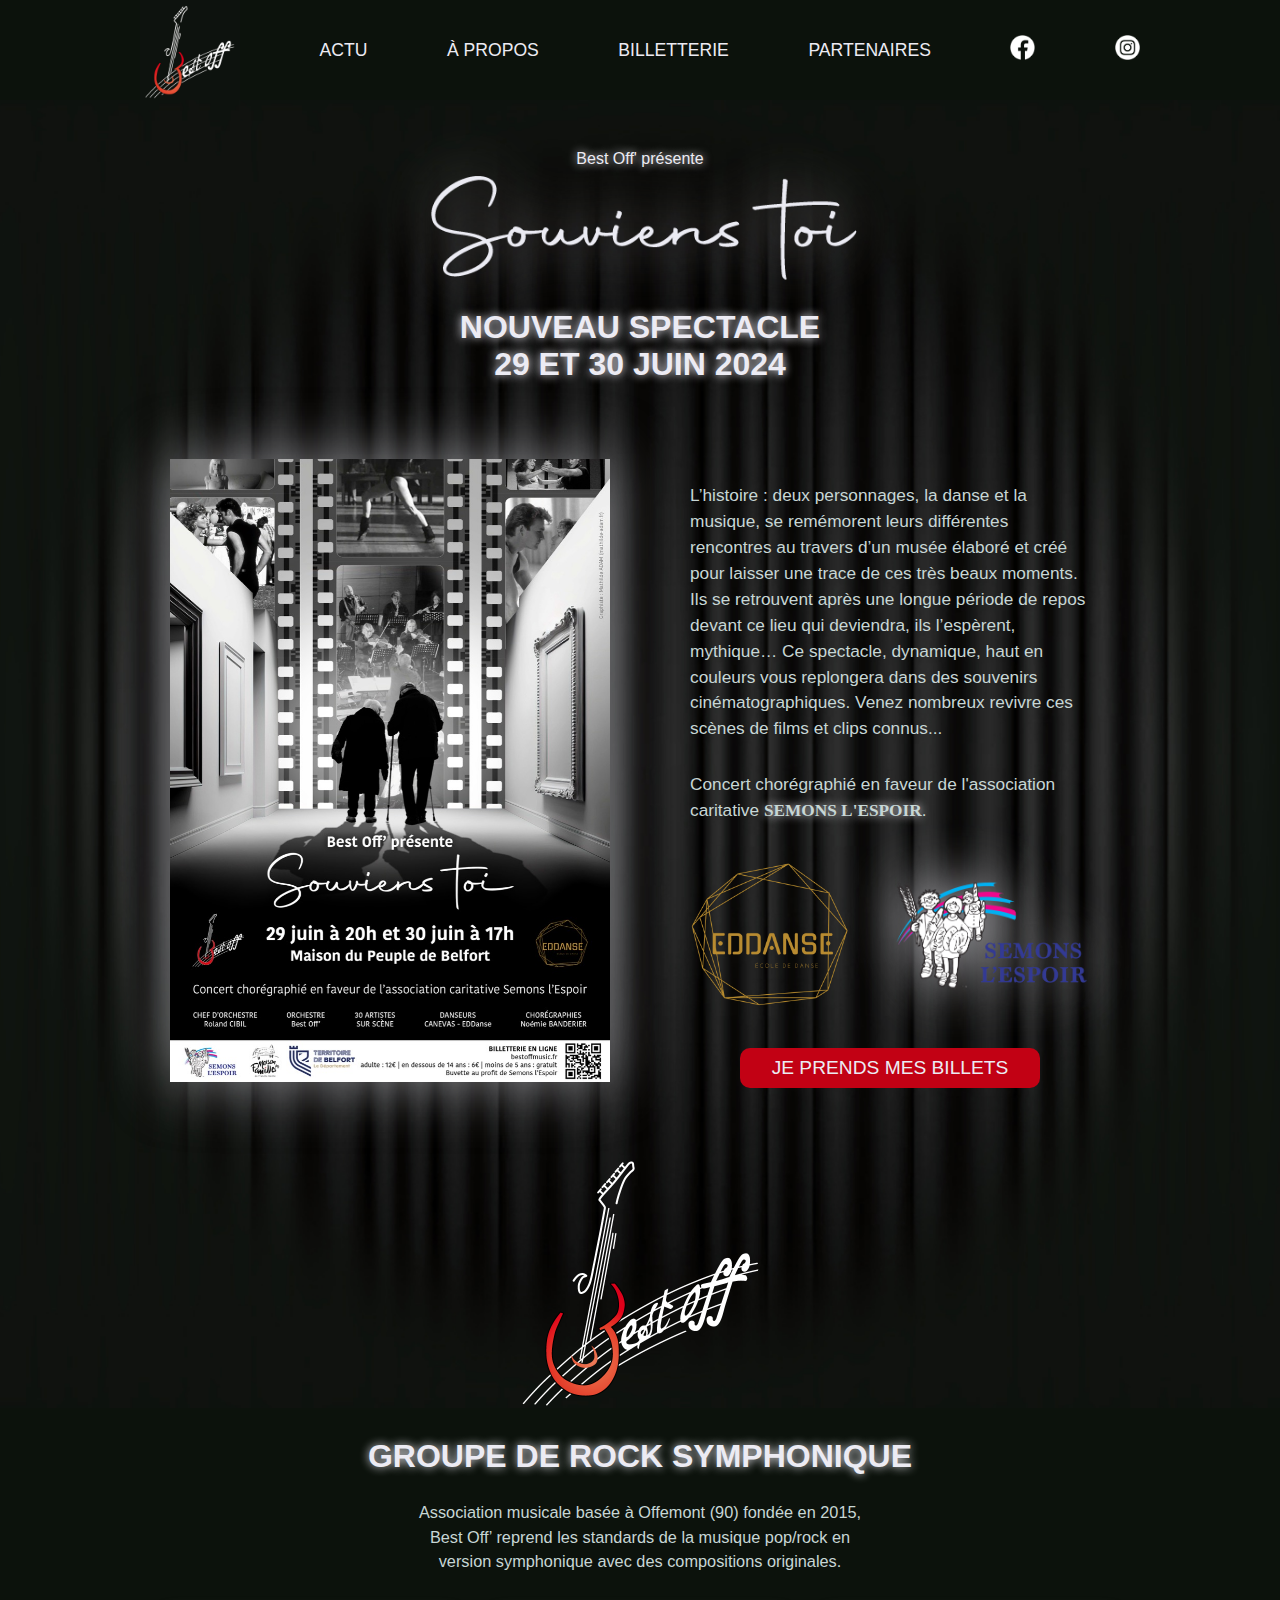
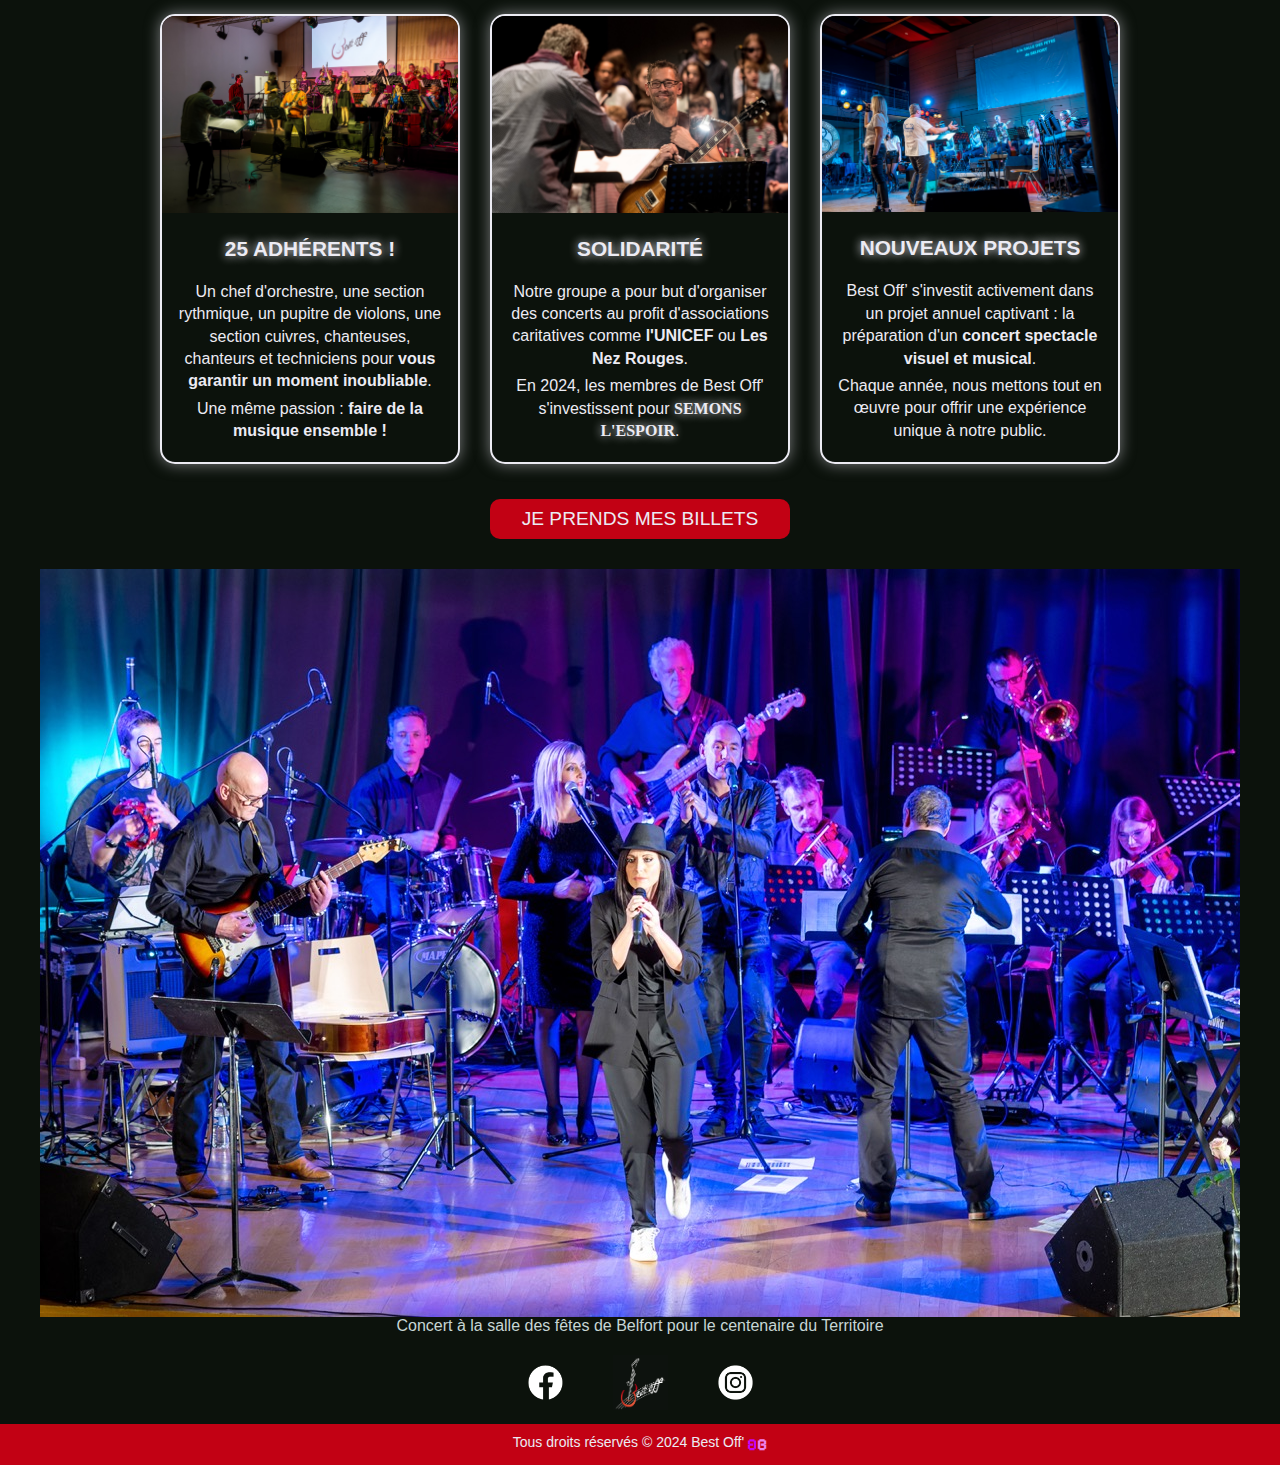
==== index.html @ 15acd544 "ajout page partenaires" ====
<!DOCTYPE html>
<html lang="fr">
    <head>
        <meta charset="utf-8">
        <meta name="viewport" content="width=device-width, initial-scale=1.0">    
        <title>Best Off'</title>
        <link rel="stylesheet" href="style.css">
        <link rel="preconnect" href="https://fonts.googleapis.com">
        <link rel="preconnect" href="https://fonts.gstatic.com" crossorigin>
        <link href="https://fonts.googleapis.com/css2?Roboto&family=Pixelify+Sans&display=swap" rel="stylesheet">
    
    </head>

    <body>
        <header>
            <div class="menumobile">
                <div class="menumobileformat">
                    <a href="menu.html">Menu</a>
                </div>
            </div>
            <nav class="menunav">
                <img class="logogroupe" src="images/logo-groupe.jpg" alt="logo Best Off'">
                    <a href="#actu">Actu</a>
                    <a href="#a-propos">à propos</a>
                    <a class="menunav-ticket" href="https://www.helloasso.com/associations/best-off/evenements/souviens-toi-concert-spectacle-au-profit-de-semons-l-espoir" target="_blank">billetterie</a>
                    <a href="partenaires.html">Partenaires</a>
                    <!-- <a href="#">Gallerie</a>
                    <a href="#contact">Contact</a> -->
                </ul>
                <a href="http://www.facebook.com/musicbestoff/" target="_blank" rel="noopener noreferrer"><img class="navlogo" src="images/facebook_blanc.png" alt="logo FaceBook"></a>
                <a href="http://www.instagram.com/bestoff90300/" target="_blank" rel="noopener noreferrer"><img class="navlogo" src="images/instagram_blanc.png" alt="logo Instagram"></a>
            </nav> <!-- menunav  -->
        </header>

        <section class="actu" id="actu">
            <div class="annonce-spectacle">
                <p>Best Off' présente</p>
                <div class="titrespectacle">
                    <img src="images/Souviens-toi.png" alt="titre nouveau spectacle">
                </div>
                <h3>Nouveau spectacle</h3>
                <h3>29 et 30 juin 2024</h3>
            </div>
                <div class="container">
                    <div class="left">
                        <img src="images/affiche-souviens-toi.jpg" alt="affiche du nouveau spectacle">
                    </div>
                    <div class="right">
                        <!-- <h2>Souviens-toi</h2> -->
                        <p>L’histoire : deux personnages, la danse et la musique, se remémorent leurs différentes rencontres au travers d’un musée élaboré et créé pour laisser une trace de ces très beaux moments. Ils se retrouvent après une longue période de repos devant ce lieu qui deviendra, ils l’espèrent, mythique… Ce spectacle, dynamique, haut en couleurs vous replongera dans des souvenirs cinématographiques. Venez nombreux revivre ces scènes de films et clips connus...</p>
                        <p>Concert chorégraphié en faveur de l'association caritative <em>Semons l'espoir</em>.</p>

                            <div class="logos-partenaires">
                                <div class="logos-partenaires-left">
                                    <a href="https://dansebelfort.fr/" target="_blank" rel="noopener noreferrer"><img src="images/logo-eddanse.png" alt="logo ED Danse"></a>
                                </div>
                                <div class="logos-partenaires-right">
                                    <a href="https://www.facebook.com/semonslespoirmdf" target="_blank" rel="noopener noreferrer"><img src="images/logo-Semons-l-espoir.png" alt="logo Semons l'Espoir"></a>
                                </div>

                            </div>
                            <div class="cta-container">
                                <button class="cta"><a href="https://www.helloasso.com/associations/best-off/evenements/souviens-toi-concert-spectacle-au-profit-de-semons-l-espoir" target="_blank" rel="noopener noreferrer">Je prends mes billets</a></button>
                            </div>
                        </div>
                </div> <!-- fin container  -->

                <div class="logoBestOff">
                    <img src="images/logo-Best-Off.png" alt="logo du groupe de rock symphonique Best Off'">
                </div>

            </section> <!-- fin de section ACTU  -->

        
            <section class="a-propos" id="a-propos">
                <div class="container-titre">
                            <h3>groupe de rock symphonique</h3>
                </div>

 
            <div class="presentation">
                <p>Association musicale basée à Offemont (90) fondée en 2015, Best Off’ reprend les standards de la musique pop/rock en version symphonique avec des compositions originales.</p>
            </div>
            <div class="card-container">
                <div class="card card1">
                    <img src="images/25 musiciens.jpg" alt="Photo du groupe en concert">
                    <div class="card-content">
                        <h4>25 adhérents !</h4>
                        <p>Un chef d'orchestre, une section rythmique, un pupitre de violons, une section cuivres, chanteuses, chanteurs et techniciens pour <strong>vous garantir un moment inoubliable</strong>.</p>
                        <p>Une même passion : <strong>faire de la musique ensemble !</strong></p>
                    </div>
                </div>
                <div class="card card2">
                    <img src="images/Alain.jpg" alt="Photo du groupe en concert">
                    <div class="card-content">
                        <h4>Solidarité</h4>
                        <p>Notre groupe a pour but d'organiser des concerts au profit d'associations caritatives comme <strong>l'UNICEF</strong> ou <strong>Les Nez Rouges</strong>.</p>
                        <p>En 2024, les membres de Best Off' s'investissent pour <em>Semons l'espoir</em>.</p>
                    </div>
                </div>
                <div class="card card3">
                    <img src="images/Projets.jpg" alt="Photo du groupe en concert">
                    <div class="card-content">
                        <h4>Nouveaux Projets</h4>
                        <p>Best Off’ s'investit activement dans un projet annuel captivant : la préparation d'un <strong>concert spectacle visuel et musical</strong>.</p>
                        <p>Chaque année, nous mettons tout en œuvre pour offrir une expérience unique à notre public.</p>
                    </div>
                </div>
            </div>

            <div class="cta-2">
                <button class="cta"><a href="https://www.helloasso.com/associations/best-off/evenements/souviens-toi-concert-spectacle-au-profit-de-semons-l-espoir" target="_blank" rel="noopener noreferrer">Je prends mes billets</a></button>
            </div>

            <div class="grande-photo-groupe">
            <img src="images/Groupe.jpg" alt="Photo du groupe lors du concert pour le centenaire du Territoire de Belfort">
            </div>
            <div class="legende-photo">
                <p>Concert à la salle des fêtes de Belfort pour le centenaire du Territoire</p>
            </div>
        </section> <!-- fin de section A PROPOS  -->
        
        <!-- <section class="contact" id="contact">



        </section> fin de section CONTACT  -->
    

        
        <footer>
            <div class="social">
                <a href="http://www.facebook.com/musicbestoff/" target="_blank" rel="noopener noreferrer"><img src="images/facebook_blanc.png" alt="logo FaceBook"></a>
                <a href="#actu"><img src="images/logo-groupe.jpg" alt="logo du groupe de rock symphonique Best Off'" class="logogroupe-footer"></a>
                <a href="http://www.instagram.com/bestoff90300/" target="_blank" rel="noopener noreferrer"><img src="images/instagram_blanc.png" alt="logo Instagram"></a>
            </div>

            <div class="signatures">
                <p>Tous droits réservés &copy; 2024 Best Off'</p>
                <div class="signature-bb"><h6><span class="BB">B</span>B</h6></div>
            </div>
        </footer>
    </body>
</html>
---- style.css ----
* {
    margin: 0;
    padding: 0;
    box-sizing: border-box;
    scroll-behavior: smooth;
}

body {
    background-color: #0c120c;
    overflow-x: hidden;

}

h1, h2, h3, h4, h5 {
    text-transform: uppercase;
    font-family: "Roboto", sans-serif;
    color: #ecebf3;
    text-shadow: 0px 0px 10px #ecebf3;
}

h2 {
    font-size: 3em;
}

h3 {
    font-size: 2em;
    text-align: center;
}

p, button, a {
    font-family: "Roboto", sans-serif;
    font-size: 1em;
}

                                        /* MENU DE NAVIGATION */

.menumobile {
    display: none;
    justify-content: center;
}

.menumobileformat {
    display: flex;
    justify-content: center;
}

.menumobile .menumobileformat a {
    text-decoration: none;
    color: #ecebf3;
    font-size: 1.1em;
    text-transform: uppercase;
    margin-top: 25px;
}

.menumobile .menumobileformat a:hover {
    text-shadow: 0px 0px 15px #ecebf3;
}

.menunav {
    display: flex;
    align-items: center;
    justify-content: space-between;
    flex-direction: row;
    max-width: 1000px;
    margin: 0 auto;
    height: auto;
}

.menunav .logogroupe {
    width: 100px;
    height: 100px;
}

.menunav .navlogo {
    width: 25px;
    height: 25px;
}

.menunav a {
    text-decoration: none;
    color: #ecebf3;
    font-size: 1.1em;
    text-transform: uppercase;
}

.menunav a:hover {
    text-shadow: 0px 0px 15px #ecebf3;
}

.menunav .menunav-ticket:hover {
    color: #c20114;
    text-shadow: 0px 0px 15px #c20114;
}

@media only screen and (max-width: 768px) {
    .menunav {
        display: none;
    }

    .menumobile {
        display: contents;
    }

    .titrespectacle img {
        width: 80%;
    }

    .actu .container .left img {
        width: 350px;
    }
}

@media (max-width: 768px) {
    h3 {
        font-size: 1.5em;
    }
}
                                        /* -- SECTION ACTU -- */

.actu {
    background-image: url(images/rideau-noir2.jpg);
    /* z-index: 99; */
    background-repeat: no-repeat;
    background-size: cover;
    /* background-attachment: fixed; */
    background-position: center;
}

.annonce-spectacle {
    display: flex;
    flex-direction: column;
    align-items: center;
    padding: 50px 20px;
}

   /* Best off' présente ;-) */
.annonce-spectacle p {
    font-size: 1em;
    color: #ecebf3;
    text-shadow: 0px 0px 10px #ecebf3;
}

.titrespectacle {
    display: flex;
    justify-content: center;
    margin-bottom: 25px;
}

.titrespectacle img {
    max-width: 450px;
    filter: drop-shadow(0px 0px 30px rgba(236, 235, 243, 0.8));
}

.actu .container {
    display: flex;
    flex-direction: row;
    flex-wrap: wrap;
    max-width: 1000px;
    margin: 0 auto;
    align-items: center;
    justify-content: space-around;
}

/* .actu .container > * {
    padding: 0 30px;
} */

.actu .container .left {
    display: flex;
    justify-content: center;
    width: 440px;
    height: auto;
}

.actu .container .right {
    width: 440px;
    height: auto;
    padding: 20px;
}

.actu .container .left img {
    max-width: 440px;
    height: auto;
    filter: drop-shadow(0px 0px 30px rgba(236, 235, 243, 0.5));
}

.actu .container .right h2 {
    text-align: left;
}

.actu .container .right p {
    color: #c7D6D5;
    margin-top: 30px;
    text-align: left;
    max-width: 400px;
    line-height: 1.5;
    font-size: 1.08em;
}

.actu .container .right .logos-partenaires {
    display: flex;
    flex-direction: row;
    align-items: center;
    justify-content: space-between;
    margin-top: 30px;
}

.actu .container .right .logos-partenaires img {
    max-width: 100%;
    height: auto;
}

/* LOGO ED DANSE */
.actu .container .right .logos-partenaires .logos-partenaires-left {
    width: 40%;
    max-width: 40%;
    height: auto;
    margin-bottom: 30px;
}

/* LOGO SEMONS L'ESPOIR */
.actu .container .right .logos-partenaires .logos-partenaires-right {
    width: 50%;
    max-width: 50%;
    height: auto;
    margin-bottom: 30px;
    filter: drop-shadow(0px 0px 30px rgba(236, 235, 243, 0.8));
}

.cta-container {
    display: flex;
    justify-content: center;
}


.cta {
    background-color: #c20114;
    width: 300px;
    height: 40px;
    border: none;
    border-radius: 10px;
    cursor: pointer;
    animation: shadow 3s infinite ease-in-out;
    text-transform: uppercase;
    text-align: center;
}

.cta a {
    text-decoration: none;
    font-size: 1.2em;
    color: #ecebf3;
}


@keyframes shadow {
    0% {
        box-shadow: 0px 0px 10px 2px #c20114
    }
    50% {
        box-shadow: 0px 0px 15px 7px #c20114
    }
    100% {
        box-shadow: 0px 0px 10px 2px #c20114
    }
}

.cta-2 {
    display: flex;
    justify-content: center;
    margin-bottom: 30px;
}

em {
    font-family: 'Times New Roman', Times, serif;
    text-shadow: 0px 0px 10px #ecebf3;
    text-transform: uppercase;
    font-weight: bold;
    font-style: normal;  
}

.container-titre {
    display: flex;
    flex-direction: column;
    justify-content: center;
    align-items: center;
    margin-top: 30px;
}

.logoBestOff {
    display: flex;
    justify-content: center;
}

.logoBestOff img {
    width: 250px;
    margin-top: 50px;
}



                                        /* -- SECTION A PROPOS -- */


.a-propos {
    background-color: #0c120c;
}

.presentation {
    display: flex;
    justify-content: center;
}

.a-propos .presentation p {
    color: #c7D6D5;
    text-align: center;
    margin: 25px 10px;
    max-width: 450px;
    line-height: 1.5;
    font-size: 1.02em;
}

.a-propos .container img {
    filter: drop-shadow(0px 0px 5px rgba(236, 234, 243, 0.5));
}

.a-propos .card-container {
    display: flex;	
    justify-content: center;
    flex-wrap: wrap;
    margin-bottom: 20px;
  }
  
.a-propos .card-container .card {
    border: 2px solid #ECEBF3;
    overflow: hidden;
    margin: 15px;
    width: 300px;
    height: 450px;
    box-shadow: 0px 0px 15px rgba(236, 234, 243, 0.5);
    border-radius: 15px;
}

.a-propos .card-container .card h4 {
    text-align: center;
    color: #ecebf3;
    font-size: 1.3em;
    margin: 20px 0;
}

.card-content p {
    color: #ecebf3;
    text-align: center;
    margin: 5px 15px;
    line-height: 1.4;
}

.card-content strong {
    font-weight: bolder;
}

.a-propos .card-container .card img {
    width: 100%;
    height: auto;
}

.a-propos img {
    max-width: 100%;
    height: auto;
}

.grande-photo-groupe {
    display: flex;
    justify-content: center;
}

.legende-photo {
    display: flex;
    justify-content: center;
}

.legende-photo p {
    color: #c7D6D5;
    text-align: center;
    margin-bottom: 10px;
}

                                        /* -- FOOTER -- */



footer p {
    margin: 0;
    font-size: 14px;
    color: #ECEBF3;
}

.social {
    display: flex;
    justify-content: center;
    align-items: center;
}

.social img {
    width: 35px;
    height: 35px;
    margin: 10px 25px;
}

.social .logogroupe-footer {
    width: 55px;
    height: 55px;
    margin: 10px 25px;
}

.signatures {
    display: flex;
    flex-direction: row;
    justify-content: center;
    background-color: #C20114;
    padding: 10px;
}

.signature-bb h6 {
    font-family: "Pixelify Sans", sans-serif;
    font-size: 17px;
    margin-left: 3px;
    color: violet;
}

.signature-bb .BB {
    display: inline-block;
    color: rgb(197, 7, 249);
    transform: rotateY(180deg);
}
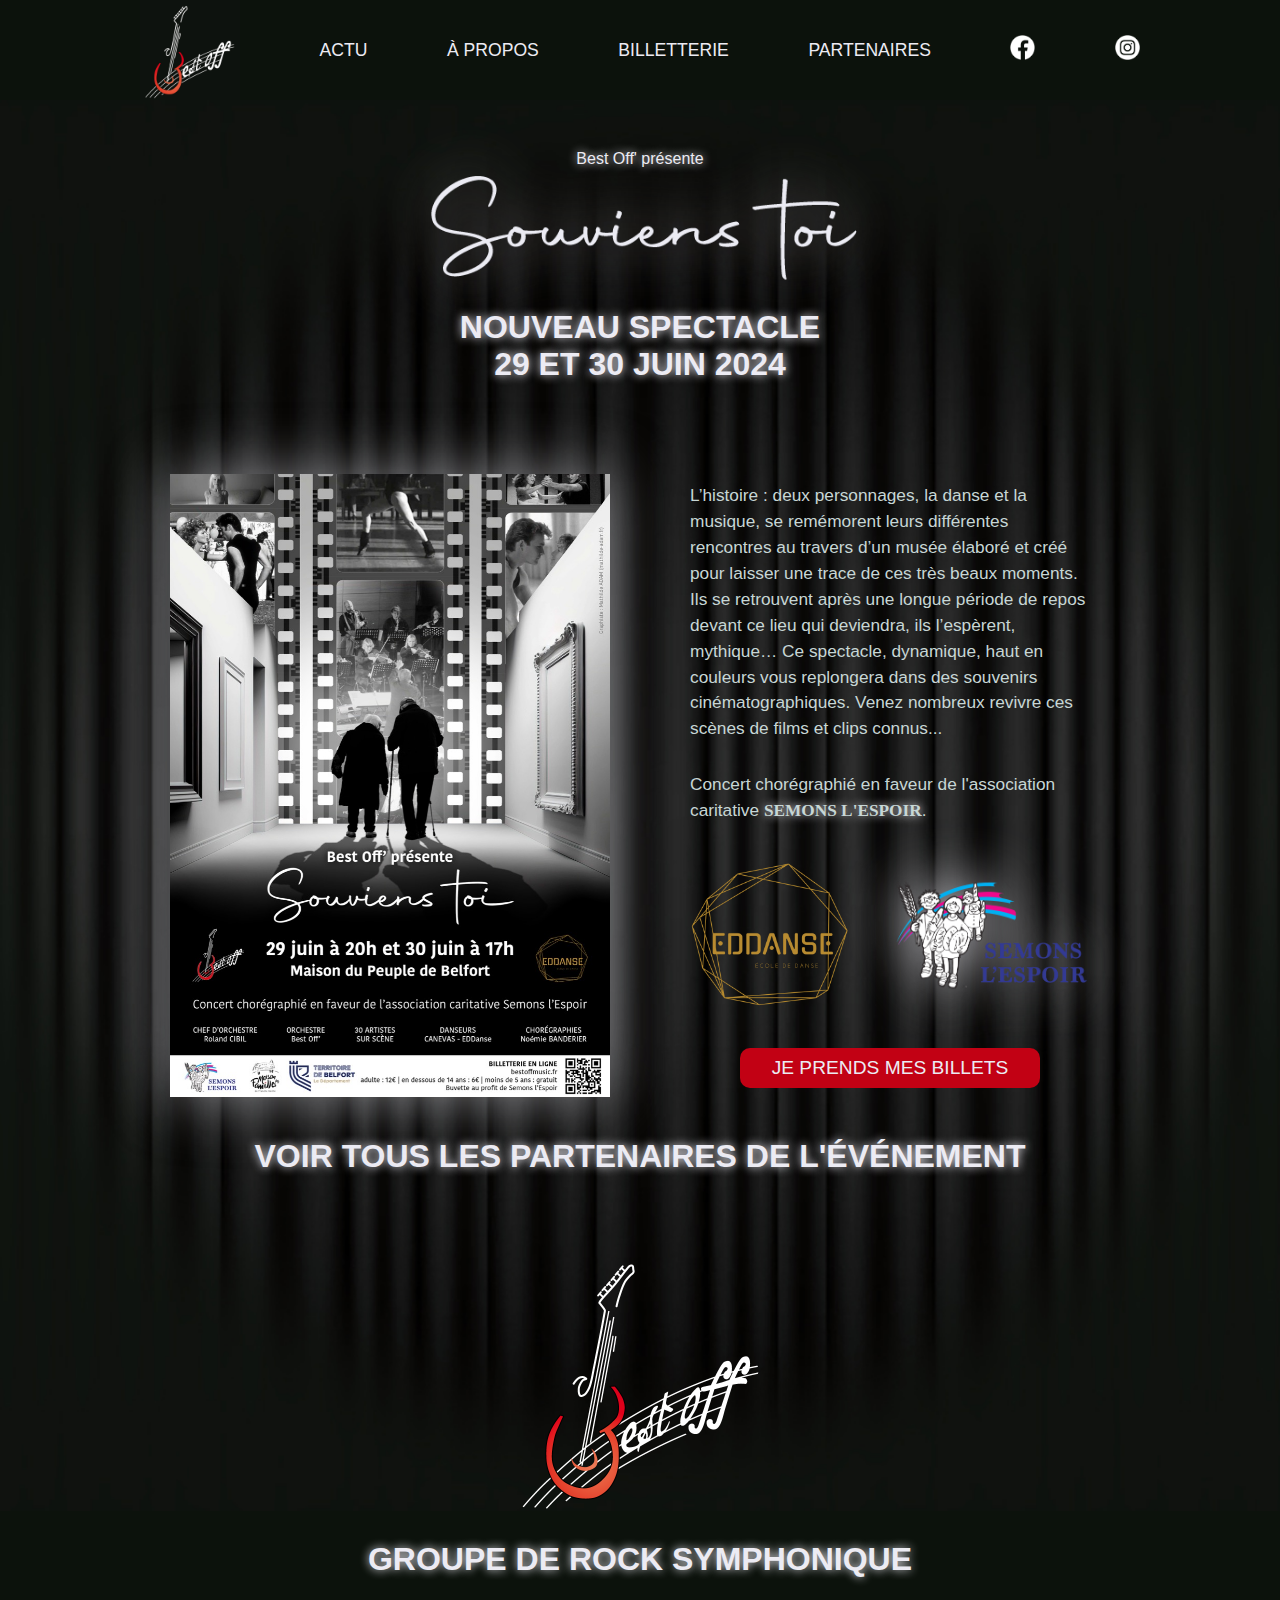
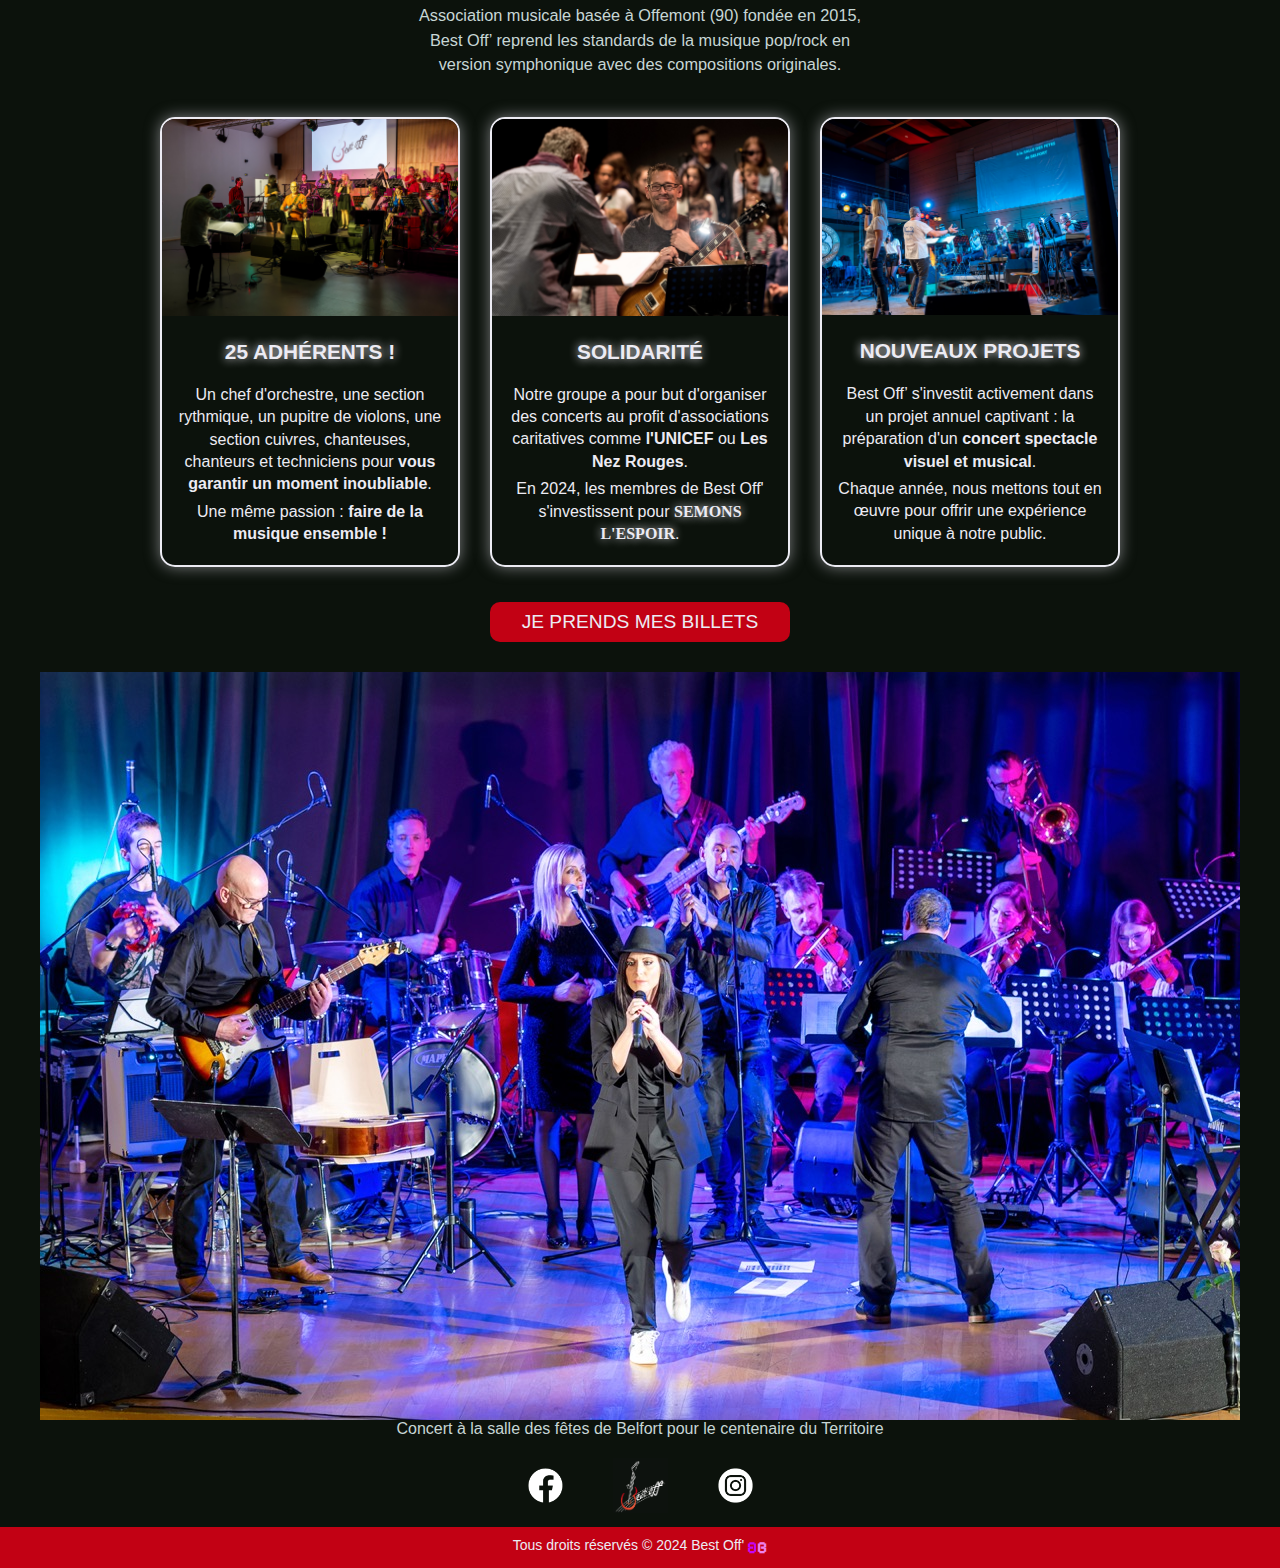
==== commit e01a5b76: "réalisation des cartes des mécènes et des sponsors" ====
--- a/index.html
+++ b/index.html
@@ -1,10 +1,19 @@
 <!DOCTYPE html>
 <html lang="fr">
     <head>
+
+    <!-- Google Tag Manager -->
+    <script>(function(w,d,s,l,i){w[l]=w[l]||[];w[l].push({'gtm.start':
+        new Date().getTime(),event:'gtm.js'});var f=d.getElementsByTagName(s)[0],
+        j=d.createElement(s),dl=l!='dataLayer'?'&l='+l:'';j.async=true;j.src=
+        'https://www.googletagmanager.com/gtm.js?id='+i+dl;f.parentNode.insertBefore(j,f);
+        })(window,document,'script','dataLayer','GTM-NF9JMP6Z');</script>
+        <!-- End Google Tag Manager -->
+
         <meta charset="utf-8">
         <meta name="viewport" content="width=device-width, initial-scale=1.0">    
         <title>Best Off'</title>
-        <link rel="stylesheet" href="style.css">
+        <link rel="stylesheet" type="text/css" href="style.css">
         <link rel="preconnect" href="https://fonts.googleapis.com">
         <link rel="preconnect" href="https://fonts.gstatic.com" crossorigin>
         <link href="https://fonts.googleapis.com/css2?Roboto&family=Pixelify+Sans&display=swap" rel="stylesheet">
@@ -12,6 +21,12 @@
     </head>
 
     <body>
+
+<!-- Google Tag Manager (noscript) -->
+<noscript><iframe src="https://www.googletagmanager.com/ns.html?id=GTM-NF9JMP6Z"
+    height="0" width="0" style="display:none;visibility:hidden"></iframe></noscript>
+    <!-- End Google Tag Manager (noscript) -->
+
         <header>
             <div class="menumobile">
                 <div class="menumobileformat">
@@ -20,13 +35,13 @@
             </div>
             <nav class="menunav">
                 <img class="logogroupe" src="images/logo-groupe.jpg" alt="logo Best Off'">
-                    <a href="#actu">Actu</a>
-                    <a href="#a-propos">à propos</a>
-                    <a class="menunav-ticket" href="https://www.helloasso.com/associations/best-off/evenements/souviens-toi-concert-spectacle-au-profit-de-semons-l-espoir" target="_blank">billetterie</a>
-                    <a href="partenaires.html">Partenaires</a>
-                    <!-- <a href="#">Gallerie</a>
-                    <a href="#contact">Contact</a> -->
-                </ul>
+                <a href="#actu">Actu</a>
+                <a href="#a-propos">à propos</a>
+                <a class="menunav-ticket" href="https://www.helloasso.com/associations/best-off/evenements/souviens-toi-concert-spectacle-au-profit-de-semons-l-espoir" target="_blank">billetterie</a>
+                <a href="partenaires.html">Partenaires</a>
+                <!-- <a href="#">Gallerie</a>
+                <a href="#contact">Contact</a> -->
+                
                 <a href="http://www.facebook.com/musicbestoff/" target="_blank" rel="noopener noreferrer"><img class="navlogo" src="images/facebook_blanc.png" alt="logo FaceBook"></a>
                 <a href="http://www.instagram.com/bestoff90300/" target="_blank" rel="noopener noreferrer"><img class="navlogo" src="images/instagram_blanc.png" alt="logo Instagram"></a>
             </nav> <!-- menunav  -->
@@ -60,10 +75,18 @@
 
                             </div>
                             <div class="cta-container">
-                                <button class="cta"><a href="https://www.helloasso.com/associations/best-off/evenements/souviens-toi-concert-spectacle-au-profit-de-semons-l-espoir" target="_blank" rel="noopener noreferrer">Je prends mes billets</a></button>
+                                <div class="cta-2">
+                                    <button class="cta" href="https://www.helloasso.com/associations/best-off/evenements/souviens-toi-concert-spectacle-au-profit-de-semons-l-espoir" target="_blank" rel="noopener noreferrer">Je prends mes billets</button>
+                                </div>
                             </div>
                         </div>
                 </div> <!-- fin container  -->
+                
+                <div class="presentation">
+                    <h3><a href="partenaires.html">voir tous les partenaires de l'événement</a></h3>
+                </div>
+                <br>
+                <br>
 
                 <div class="logoBestOff">
                     <img src="images/logo-Best-Off.png" alt="logo du groupe de rock symphonique Best Off'">
@@ -74,16 +97,16 @@
         
             <section class="a-propos" id="a-propos">
                 <div class="container-titre">
-                            <h3>groupe de rock symphonique</h3>
+                    <h3>groupe de rock symphonique</h3>
                 </div>
 
- 
             <div class="presentation">
-                <p>Association musicale basée à Offemont (90) fondée en 2015, Best Off’ reprend les standards de la musique pop/rock en version symphonique avec des compositions originales.</p>
+                <p>Association musicale basée à Offemont (90) fondée en 2015, Best Off’ reprend les standards de la musique pop/rock en version symphonique avec des compositions originales.</p>
             </div>
+
             <div class="card-container">
                 <div class="card card1">
-                    <img src="images/25 musiciens.jpg" alt="Photo du groupe en concert">
+                    <img src="images/25_musiciens.jpg" alt="Photo du groupe en concert">
                     <div class="card-content">
                         <h4>25 adhérents !</h4>
                         <p>Un chef d'orchestre, une section rythmique, un pupitre de violons, une section cuivres, chanteuses, chanteurs et techniciens pour <strong>vous garantir un moment inoubliable</strong>.</p>
@@ -109,7 +132,7 @@
             </div>
 
             <div class="cta-2">
-                <button class="cta"><a href="https://www.helloasso.com/associations/best-off/evenements/souviens-toi-concert-spectacle-au-profit-de-semons-l-espoir" target="_blank" rel="noopener noreferrer">Je prends mes billets</a></button>
+                <button class="cta" href="https://www.helloasso.com/associations/best-off/evenements/souviens-toi-concert-spectacle-au-profit-de-semons-l-espoir" target="_blank" rel="noopener noreferrer">Je prends mes billets</button>
             </div>
 
             <div class="grande-photo-groupe">
--- a/style.css
+++ b/style.css
@@ -11,11 +11,12 @@
 
 }
 
-h1, h2, h3, h4, h5 {
+h1, h2, h3, h4 {
     text-transform: uppercase;
     font-family: "Roboto", sans-serif;
     color: #ecebf3;
     text-shadow: 0px 0px 10px #ecebf3;
+    text-align: center;
 }
 
 h2 {
@@ -27,7 +28,14 @@
     text-align: center;
 }
 
-p, button, a {
+h5 {
+    font-family: "Roboto", sans-serif;
+    color: #ecebf3;
+    font-size: 1.1em;
+    text-align: center;
+}
+
+p, a {
     font-family: "Roboto", sans-serif;
     font-size: 1em;
 }
@@ -227,11 +235,12 @@
     filter: drop-shadow(0px 0px 30px rgba(236, 235, 243, 0.8));
 }
 
+
+                                /* CSS DES BOUTONS */
 .cta-container {
     display: flex;
     justify-content: center;
 }
-
 
 .cta {
     background-color: #c20114;
@@ -243,14 +252,25 @@
     animation: shadow 3s infinite ease-in-out;
     text-transform: uppercase;
     text-align: center;
-}
-
-.cta a {
+    color: #ecebf3;
+    font-size: 1.2em;
+}
+
+.ctaPartenaires {
+    background-color: #c7D6D5;
+    width: 300px;
+    height: 40px;
+    border: none;
+    border-radius: 10px;
+    cursor: pointer;
+    animation: shadowGold 3s infinite ease-in-out;
+    text-transform: uppercase;
+    text-align: center;
     text-decoration: none;
     font-size: 1.2em;
-    color: #ecebf3;
-}
-
+    color: #495057;
+
+}
 
 @keyframes shadow {
     0% {
@@ -264,6 +284,18 @@
     }
 }
 
+@keyframes shadowGold {
+    0% {
+        box-shadow: 0px 0px 10px 2px #c7D6D5
+    }
+    50% {
+        box-shadow: 0px 0px 15px 7px #c7D6D5
+    }
+    100% {
+        box-shadow: 0px 0px 10px 2px #c7D6D5
+    }
+}
+
 .cta-2 {
     display: flex;
     justify-content: center;
@@ -307,16 +339,27 @@
 
 .presentation {
     display: flex;
-    justify-content: center;
-}
-
-.a-propos .presentation p {
+    flex-direction: column;
+    align-items: center;
+}
+
+.presentation p {
     color: #c7D6D5;
     text-align: center;
     margin: 25px 10px;
     max-width: 450px;
     line-height: 1.5;
     font-size: 1.02em;
+}
+
+.presentation a {
+    color: #ecebf3;
+    transition: color 0.3s;
+    text-decoration: none;
+}
+
+.presentation a:hover {
+    color: #ecebf3;
 }
 
 .a-propos .container img {
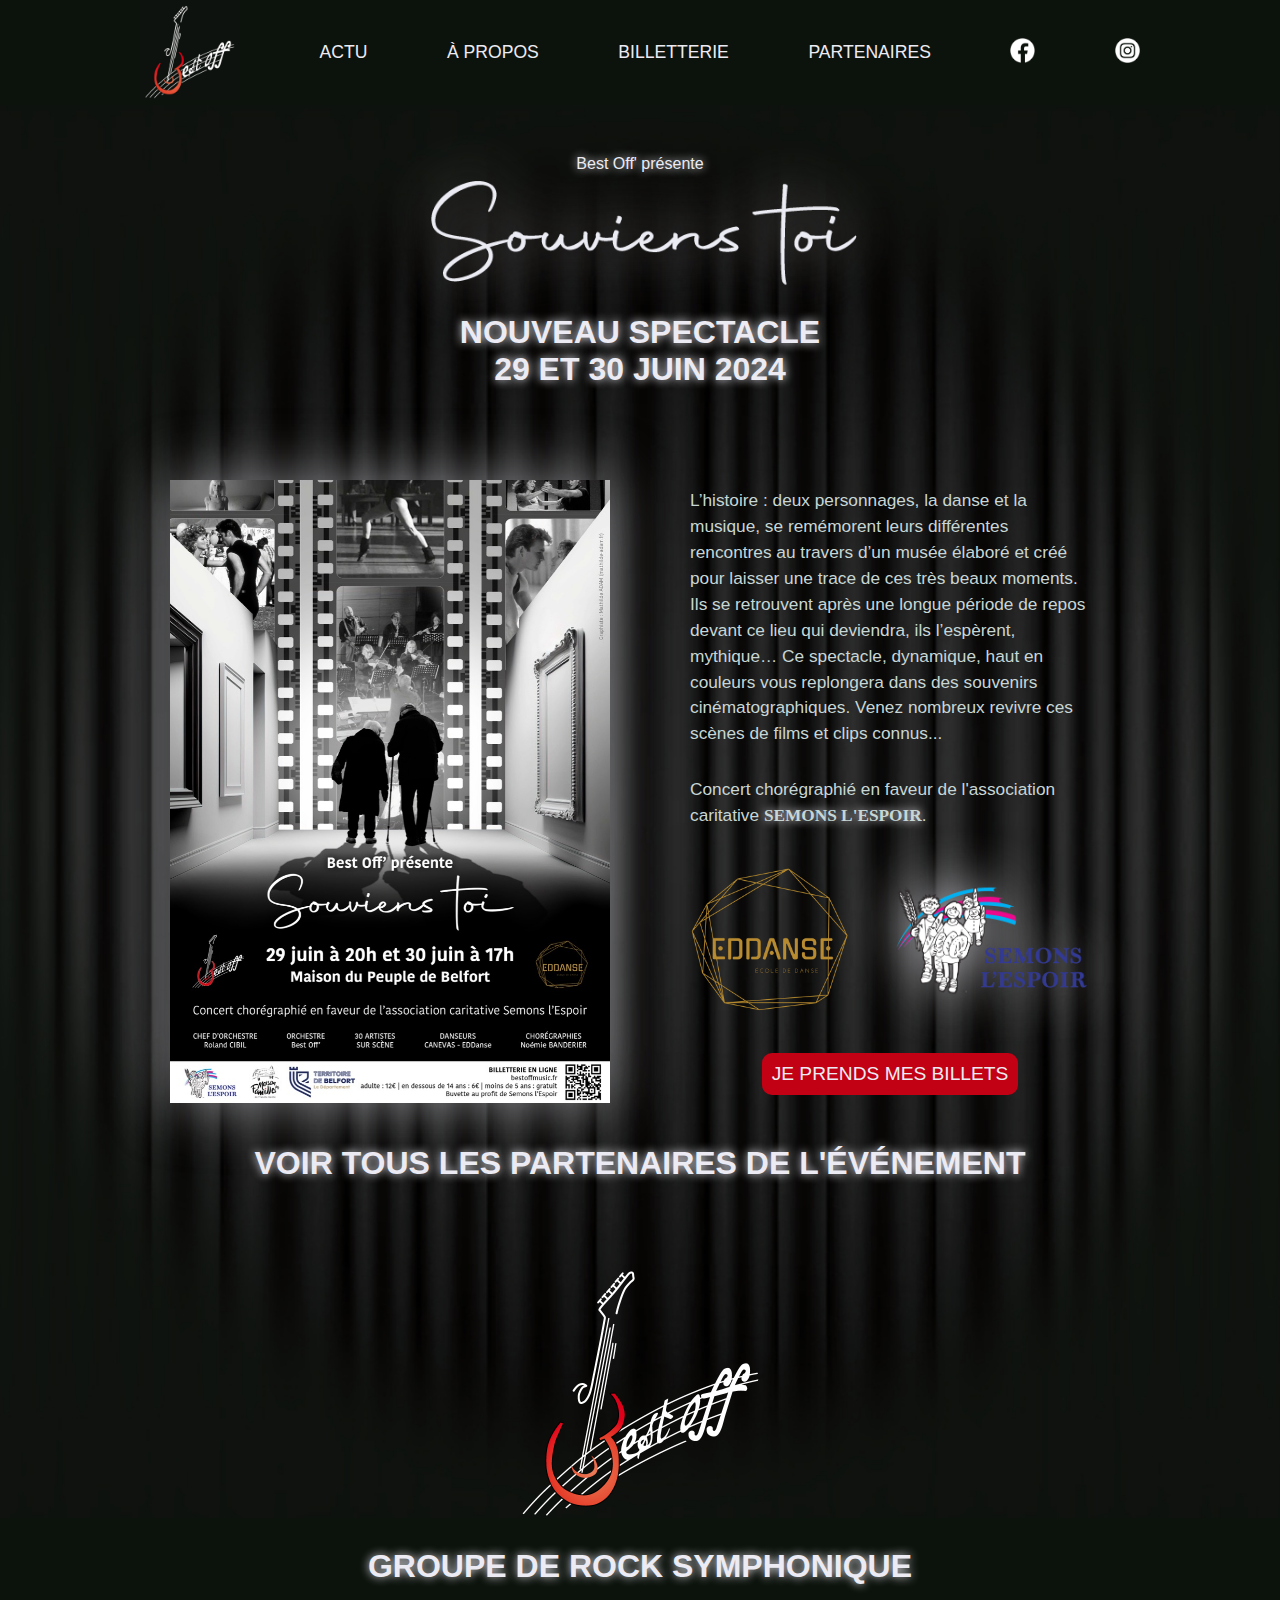
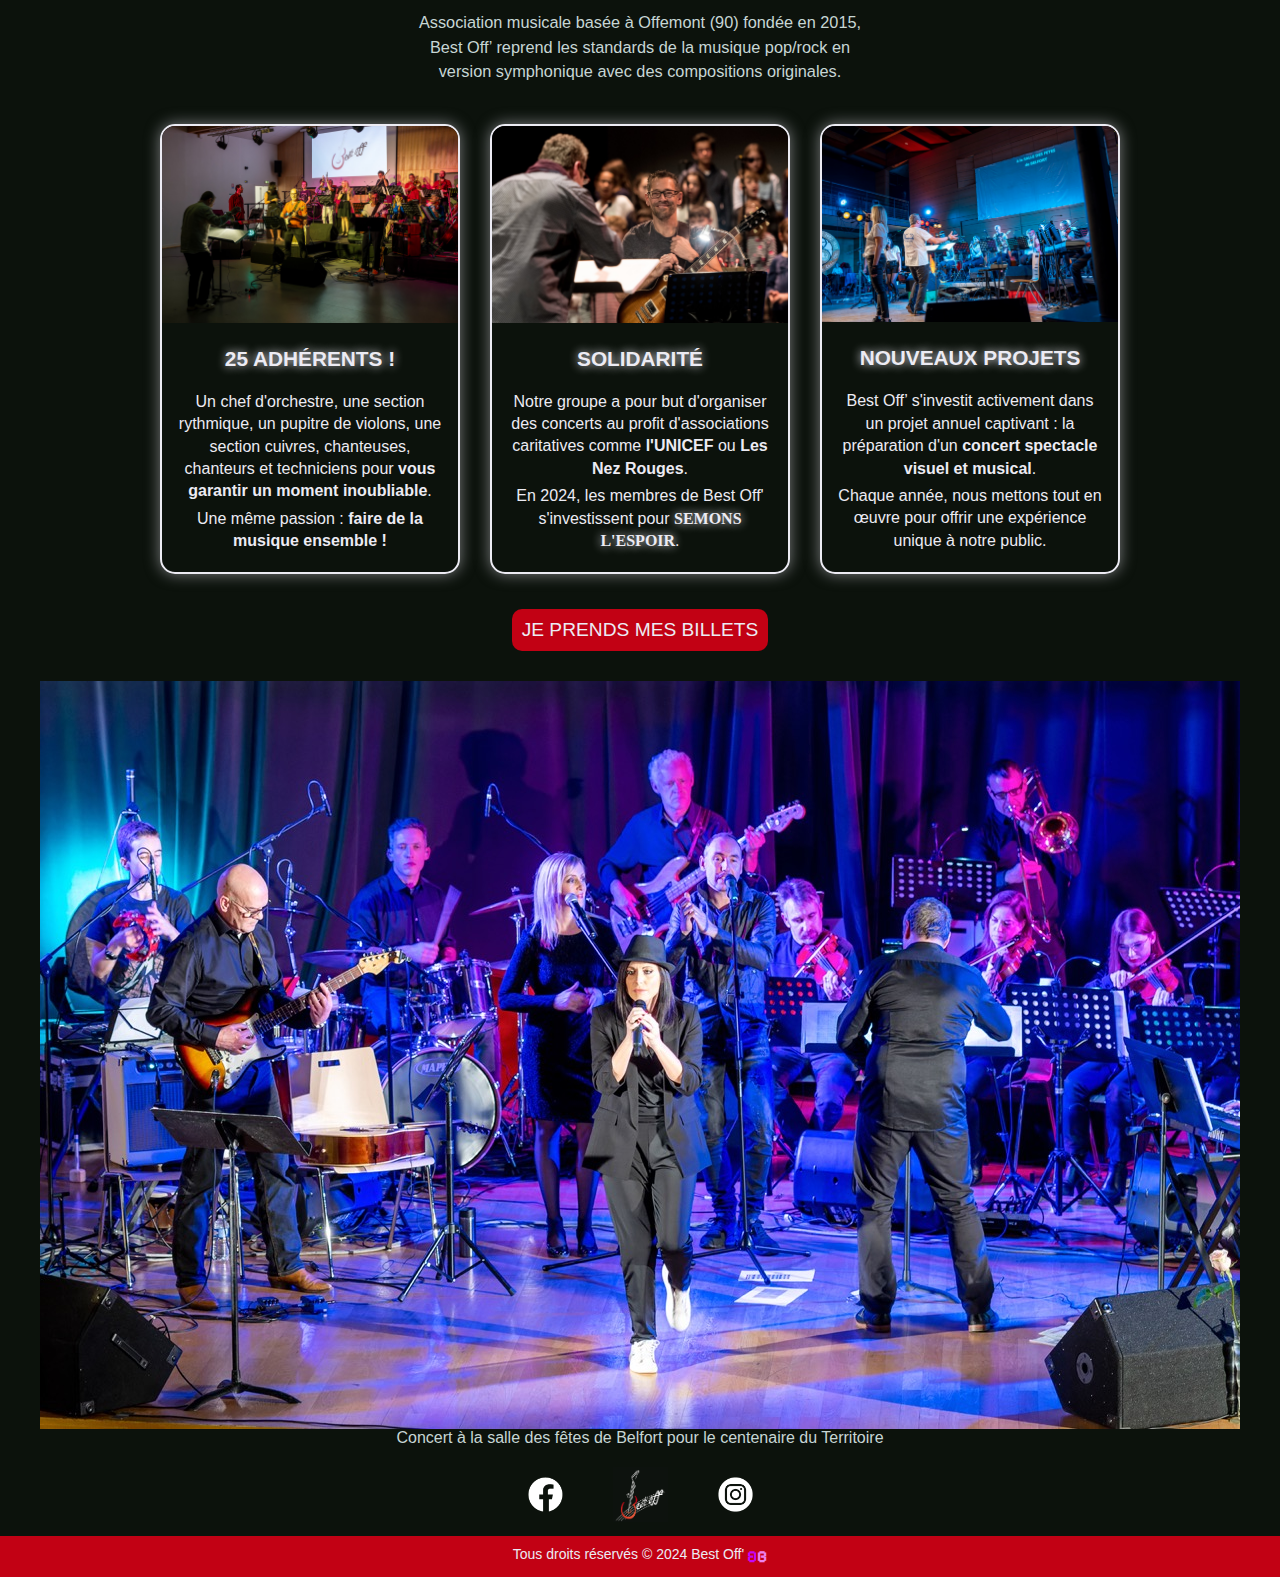
==== commit bf47eb33: "correction des erreurs et des boutons cta" ====
--- a/index.html
+++ b/index.html
@@ -34,7 +34,7 @@
                 </div>
             </div>
             <nav class="menunav">
-                <img class="logogroupe" src="images/logo-groupe.jpg" alt="logo Best Off'">
+                <a href="index.html#actu"><img class="logogroupe" src="images/logo-groupe.jpg" alt="logo Best Off'"></a>
                 <a href="#actu">Actu</a>
                 <a href="#a-propos">à propos</a>
                 <a class="menunav-ticket" href="https://www.helloasso.com/associations/best-off/evenements/souviens-toi-concert-spectacle-au-profit-de-semons-l-espoir" target="_blank">billetterie</a>
@@ -76,7 +76,7 @@
                             </div>
                             <div class="cta-container">
                                 <div class="cta-2">
-                                    <button class="cta" href="https://www.helloasso.com/associations/best-off/evenements/souviens-toi-concert-spectacle-au-profit-de-semons-l-espoir" target="_blank" rel="noopener noreferrer">Je prends mes billets</button>
+                                   <a class="cta" href="https://www.helloasso.com/associations/best-off/evenements/souviens-toi-concert-spectacle-au-profit-de-semons-l-espoir" target="_blank" rel="noopener noreferrer">Je prends mes billets</a>
                                 </div>
                             </div>
                         </div>
@@ -131,8 +131,10 @@
                 </div>
             </div>
 
-            <div class="cta-2">
-                <button class="cta" href="https://www.helloasso.com/associations/best-off/evenements/souviens-toi-concert-spectacle-au-profit-de-semons-l-espoir" target="_blank" rel="noopener noreferrer">Je prends mes billets</button>
+            <div class="cta-container">
+                <div class="cta-2">
+                   <a class="cta" href="https://www.helloasso.com/associations/best-off/evenements/souviens-toi-concert-spectacle-au-profit-de-semons-l-espoir" target="_blank" rel="noopener noreferrer">Je prends mes billets</a>
+                </div>
             </div>
 
             <div class="grande-photo-groupe">
--- a/style.css
+++ b/style.css
@@ -244,13 +244,13 @@
 
 .cta {
     background-color: #c20114;
-    width: 300px;
-    height: 40px;
     border: none;
     border-radius: 10px;
+    padding: 10px;
     cursor: pointer;
     animation: shadow 3s infinite ease-in-out;
     text-transform: uppercase;
+    text-decoration: none;
     text-align: center;
     color: #ecebf3;
     font-size: 1.2em;
@@ -258,13 +258,13 @@
 
 .ctaPartenaires {
     background-color: #c7D6D5;
-    width: 300px;
-    height: 40px;
     border: none;
     border-radius: 10px;
+    padding: 10px;
     cursor: pointer;
     animation: shadowGold 3s infinite ease-in-out;
     text-transform: uppercase;
+    text-decoration: none;
     text-align: center;
     text-decoration: none;
     font-size: 1.2em;
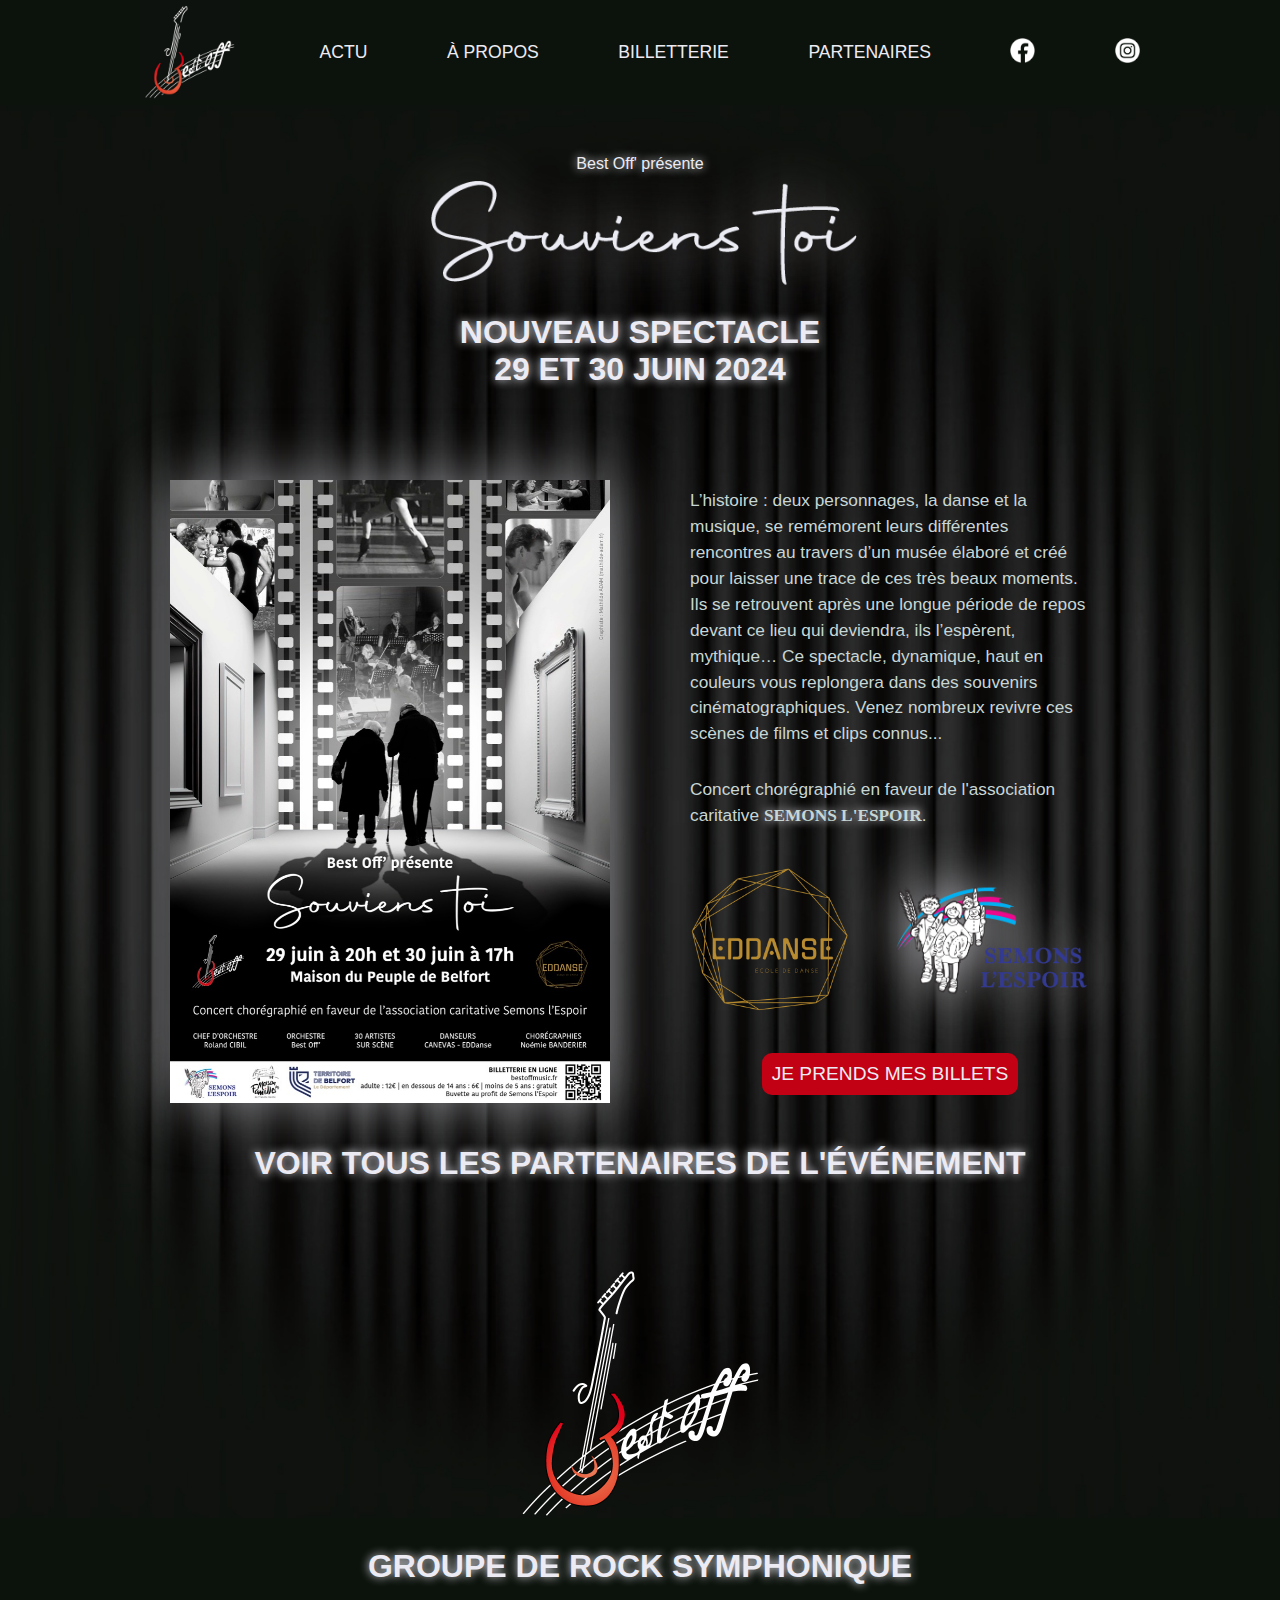
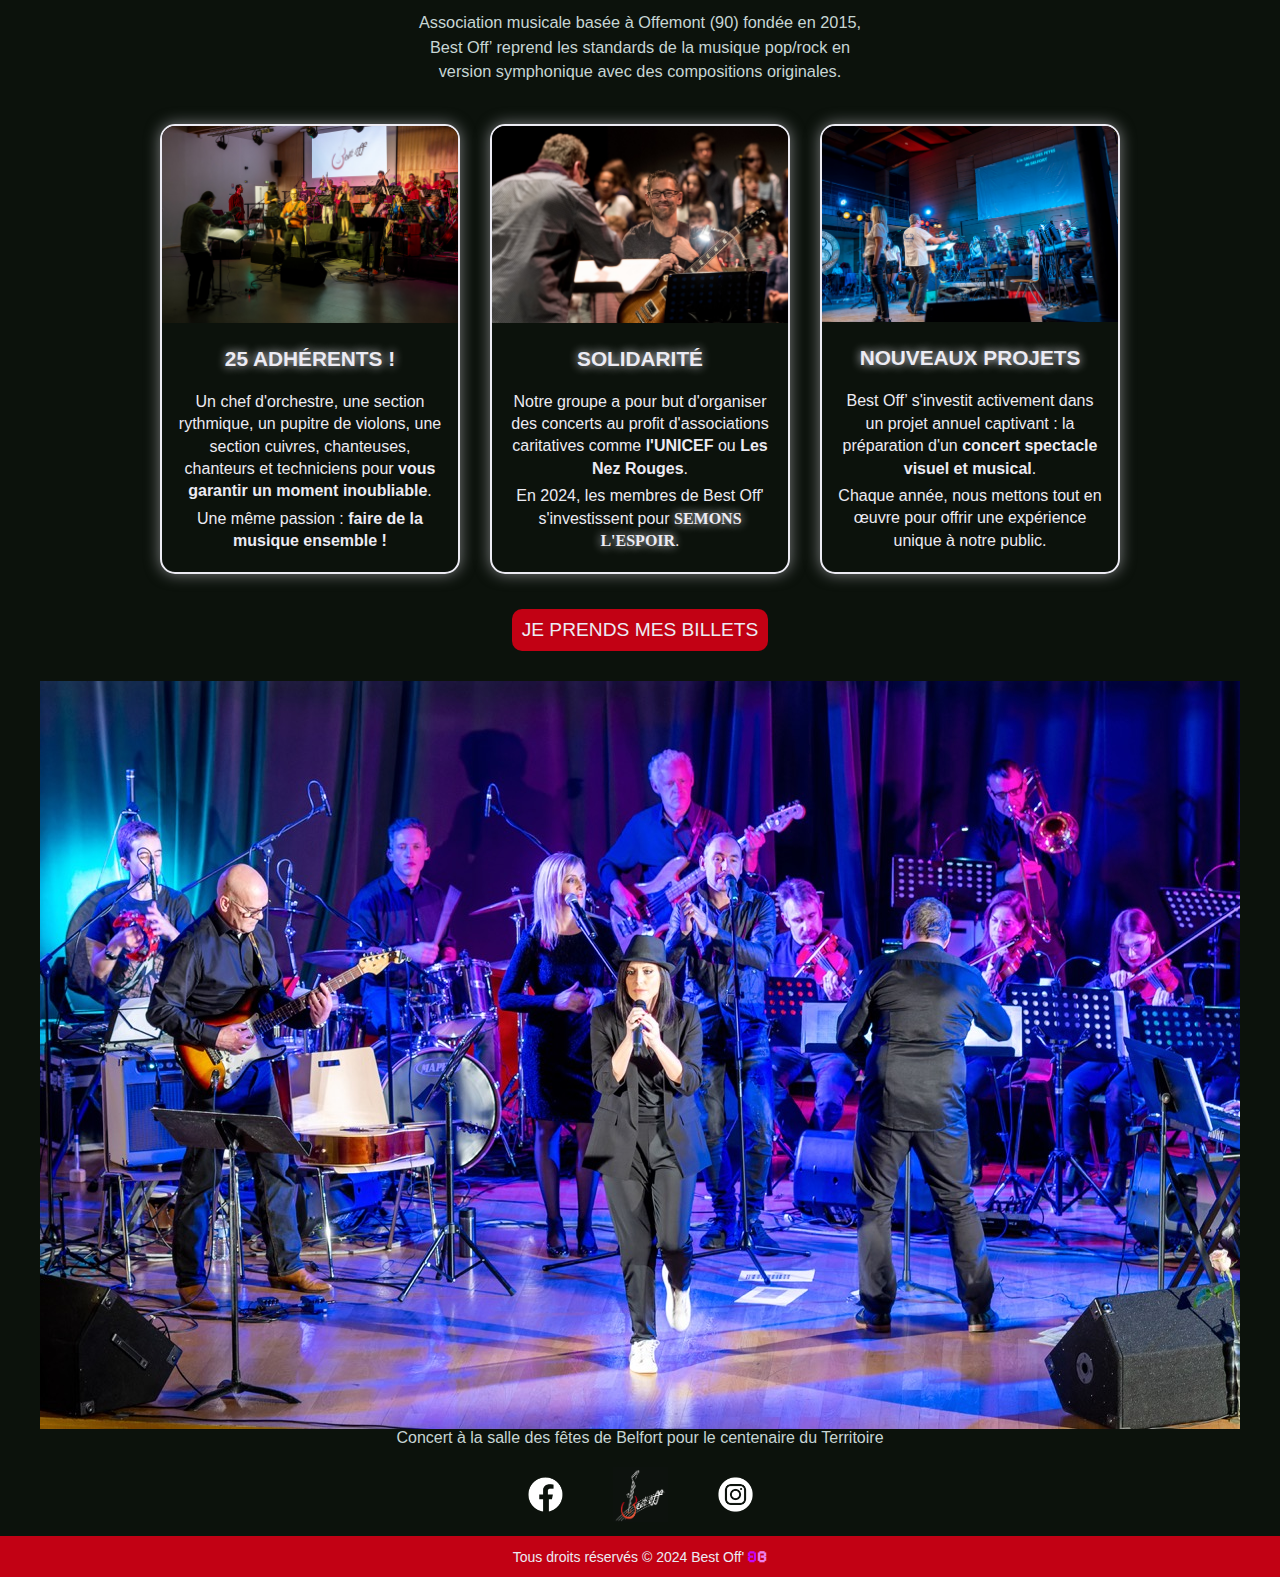
==== commit 8e68b47f: "ajout de mecenes et sponsors" ====
--- a/index.html
+++ b/index.html
@@ -97,11 +97,11 @@
         
             <section class="a-propos" id="a-propos">
                 <div class="container-titre">
-                    <h3>groupe de rock symphonique</h3>
+                    <h1>groupe de rock symphonique</h1>
                 </div>
 
             <div class="presentation">
-                <p>Association musicale basée à Offemont (90) fondée en 2015, Best Off’ reprend les standards de la musique pop/rock en version symphonique avec des compositions originales.</p>
+                <p>Association musicale basée à Offemont (90) fondée en 2015, Best Off’ reprend les standards de la musique pop&#47;rock en version symphonique avec des compositions originales.</p>
             </div>
 
             <div class="card-container">
@@ -143,14 +143,15 @@
             <div class="legende-photo">
                 <p>Concert à la salle des fêtes de Belfort pour le centenaire du Territoire</p>
             </div>
+
+
+
+
         </section> <!-- fin de section A PROPOS  -->
         
         <!-- <section class="contact" id="contact">
 
-
-
-        </section> fin de section CONTACT  -->
-    
+            </section> fin de section CONTACT  -->
 
         
         <footer>
--- a/style.css
+++ b/style.css
@@ -19,6 +19,10 @@
     text-align: center;
 }
 
+h1 {
+    font-size: 2em;
+}
+
 h2 {
     font-size: 3em;
 }
@@ -119,6 +123,11 @@
 }
 
 @media (max-width: 768px) {
+
+    h1 {
+        font-size: 1.5em;
+    }
+
     h3 {
         font-size: 1.5em;
     }
@@ -427,6 +436,8 @@
     margin-bottom: 10px;
 }
 
+
+
                                         /* -- FOOTER -- */
 
 
@@ -459,6 +470,7 @@
     display: flex;
     flex-direction: row;
     justify-content: center;
+    align-items: baseline;
     background-color: #C20114;
     padding: 10px;
 }
